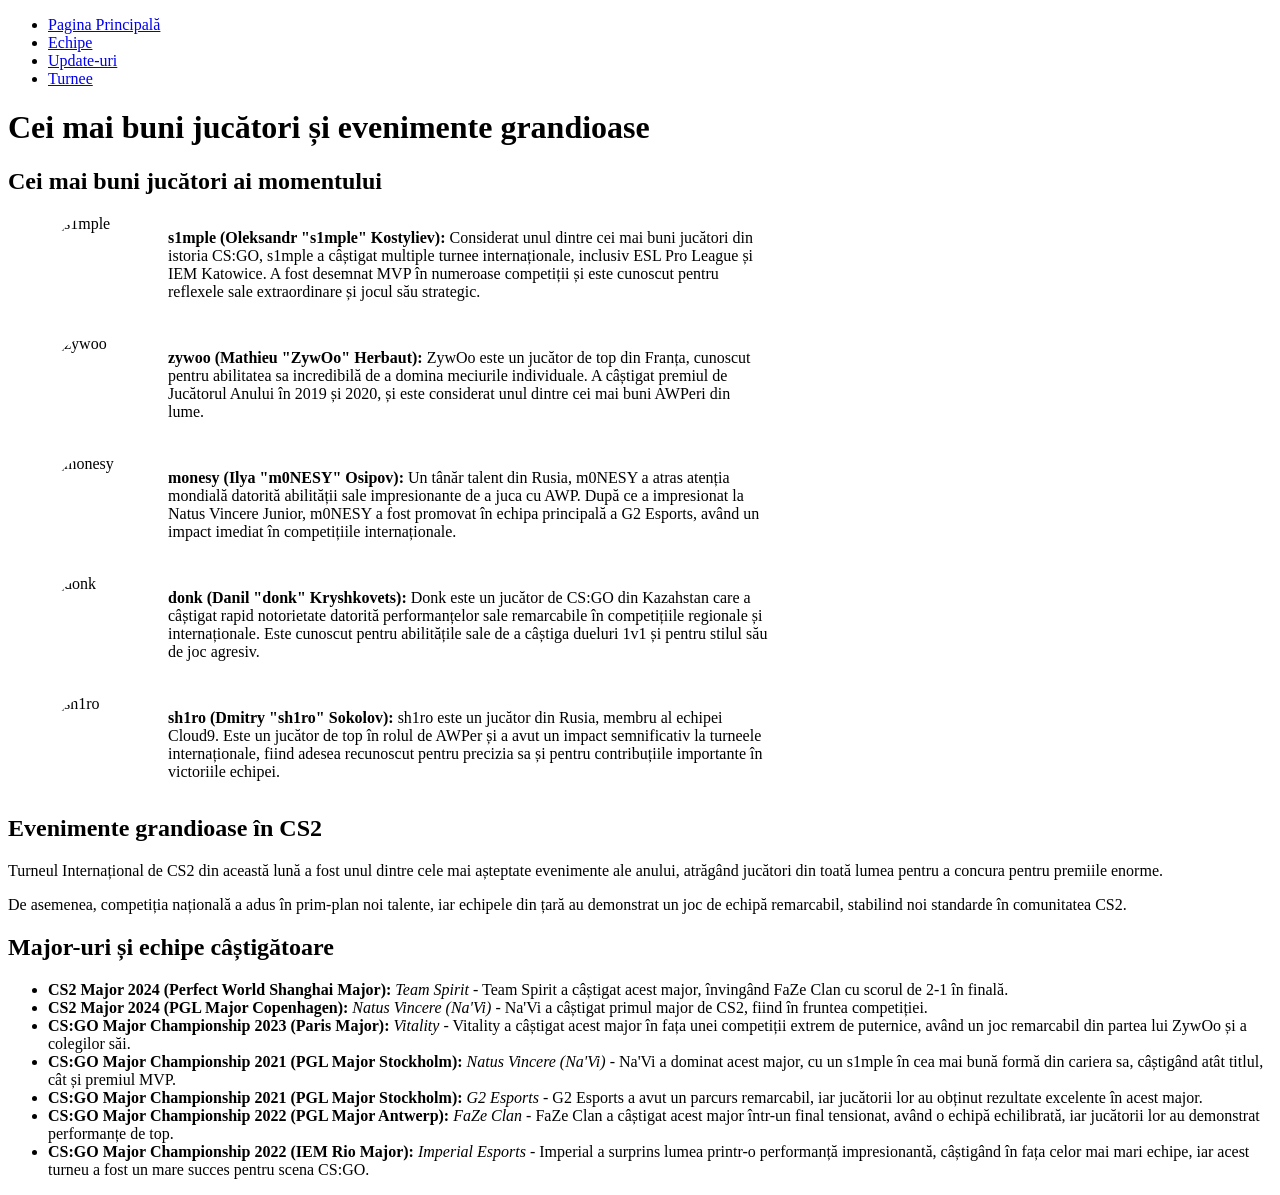
==== index.html @ 04b4ad7c "Upload all files" ====
<!DOCTYPE html>
<html lang="ro">
<head>
    <meta charset="UTF-8">
    <meta name="viewport" content="width=device-width, initial-scale=1.0">
    <title>Pagina Principală - CS2</title>
    <style>
        .jucator {
            display: flex;
            align-items: center;
            margin-bottom: 20px;
        }
        .jucator img {
            width: 100px;
            height: 100px;
            margin-right: 20px;
            border-radius: 50%;
        }
        .jucator div {
            max-width: 600px;
        }
    </style>
</head>
<body>
    <nav>
        <ul>
            <li><a href="pagina principala.html">Pagina Principală</a></li>
            <li><a href="echipe.html">Echipe</a></li>
            <li><a href="update.html">Update-uri</a></li>
            <li><a href="turnee.html">Turnee</a></li>
        </ul>
    </nav>
    
    <h1>Cei mai buni jucători și evenimente grandioase</h1>
    
    <section>
        <h2>Cei mai buni jucători ai momentului</h2>
        <ul>
            <li class="jucator">
                <img src="C:\Users\gabri\OneDrive\Desktop\site\s1mple.jpg" alt="s1mple">
                <div>
                    <strong>s1mple (Oleksandr "s1mple" Kostyliev):</strong> Considerat unul dintre cei mai buni jucători din istoria CS:GO, s1mple a câștigat multiple turnee internaționale, inclusiv ESL Pro League și IEM Katowice. A fost desemnat MVP în numeroase competiții și este cunoscut pentru reflexele sale extraordinare și jocul său strategic.
                </div>
            </li>
            <li class="jucator">
                <img src="C:\Users\gabri\OneDrive\Desktop\site\zywoo.jpg" alt="zywoo">
                <div>
                    <strong>zywoo (Mathieu "ZywOo" Herbaut):</strong> ZywOo este un jucător de top din Franța, cunoscut pentru abilitatea sa incredibilă de a domina meciurile individuale. A câștigat premiul de Jucătorul Anului în 2019 și 2020, și este considerat unul dintre cei mai buni AWPeri din lume.
                </div>
            </li>
            <li class="jucator">
                <img src="C:\Users\gabri\OneDrive\Desktop\site\monesy.jpg" alt="monesy">
                <div>
                    <strong>monesy (Ilya "m0NESY" Osipov):</strong> Un tânăr talent din Rusia, m0NESY a atras atenția mondială datorită abilității sale impresionante de a juca cu AWP. După ce a impresionat la Natus Vincere Junior, m0NESY a fost promovat în echipa principală a G2 Esports, având un impact imediat în competițiile internaționale.
                </div>
            </li>
            <li class="jucator">
                <img src="C:\Users\gabri\OneDrive\Desktop\site\donk.jpg" alt="donk">
                <div>
                    <strong>donk (Danil "donk" Kryshkovets):</strong> Donk este un jucător de CS:GO din Kazahstan care a câștigat rapid notorietate datorită performanțelor sale remarcabile în competițiile regionale și internaționale. Este cunoscut pentru abilitățile sale de a câștiga dueluri 1v1 și pentru stilul său de joc agresiv.
                </div>
            </li>
            <li class="jucator">
                <img src="C:\Users\gabri\OneDrive\Desktop\site\sh1ro.jpg" alt="sh1ro">
                <div>
                    <strong>sh1ro (Dmitry "sh1ro" Sokolov):</strong> sh1ro este un jucător din Rusia, membru al echipei Cloud9. Este un jucător de top în rolul de AWPer și a avut un impact semnificativ la turneele internaționale, fiind adesea recunoscut pentru precizia sa și pentru contribuțiile importante în victoriile echipei.
                </div>
            </li>
        </ul>
    </section>

    <section>
        <h2>Evenimente grandioase în CS2</h2>
        <p>Turneul Internațional de CS2 din această lună a fost unul dintre cele mai așteptate evenimente ale anului, atrăgând jucători din toată lumea pentru a concura pentru premiile enorme.</p>
        <p>De asemenea, competiția națională a adus în prim-plan noi talente, iar echipele din țară au demonstrat un joc de echipă remarcabil, stabilind noi standarde în comunitatea CS2.</p>
    </section>
    
    <section>
        <h2>Major-uri și echipe câștigătoare</h2>
        <ul>
            <li><strong>CS2 Major 2024 (Perfect World Shanghai Major):</strong> <em>Team Spirit</em> - Team Spirit a câștigat acest major, învingând FaZe Clan cu scorul de 2-1 în finală.</li>
            <li><strong>CS2 Major 2024 (PGL Major Copenhagen):</strong> <em>Natus Vincere (Na'Vi)</em> - Na'Vi a câștigat primul major de CS2, fiind în fruntea competiției.</li>
            <li><strong>CS:GO Major Championship 2023 (Paris Major):</strong> <em>Vitality</em> - Vitality a câștigat acest major în fața unei competiții extrem de puternice, având un joc remarcabil din partea lui ZywOo și a colegilor săi.</li>
            <li><strong>CS:GO Major Championship 2021 (PGL Major Stockholm):</strong> <em>Natus Vincere (Na'Vi)</em> - Na'Vi a dominat acest major, cu un s1mple în cea mai bună formă din cariera sa, câștigând atât titlul, cât și premiul MVP.</li>
            <li><strong>CS:GO Major Championship 2021 (PGL Major Stockholm):</strong> <em>G2 Esports</em> - G2 Esports a avut un parcurs remarcabil, iar jucătorii lor au obținut rezultate excelente în acest major.</li>
            <li><strong>CS:GO Major Championship 2022 (PGL Major Antwerp):</strong> <em>FaZe Clan</em> - FaZe Clan a câștigat acest major într-un final tensionat, având o echipă echilibrată, iar jucătorii lor au demonstrat performanțe de top.</li>
            <li><strong>CS:GO Major Championship 2022 (IEM Rio Major):</strong> <em>Imperial Esports</em> - Imperial a surprins lumea printr-o performanță impresionantă, câștigând în fața celor mai mari echipe, iar acest turneu a fost un mare succes pentru scena CS:GO.</li>
        </ul>
    </section>
    
</body>
</html>
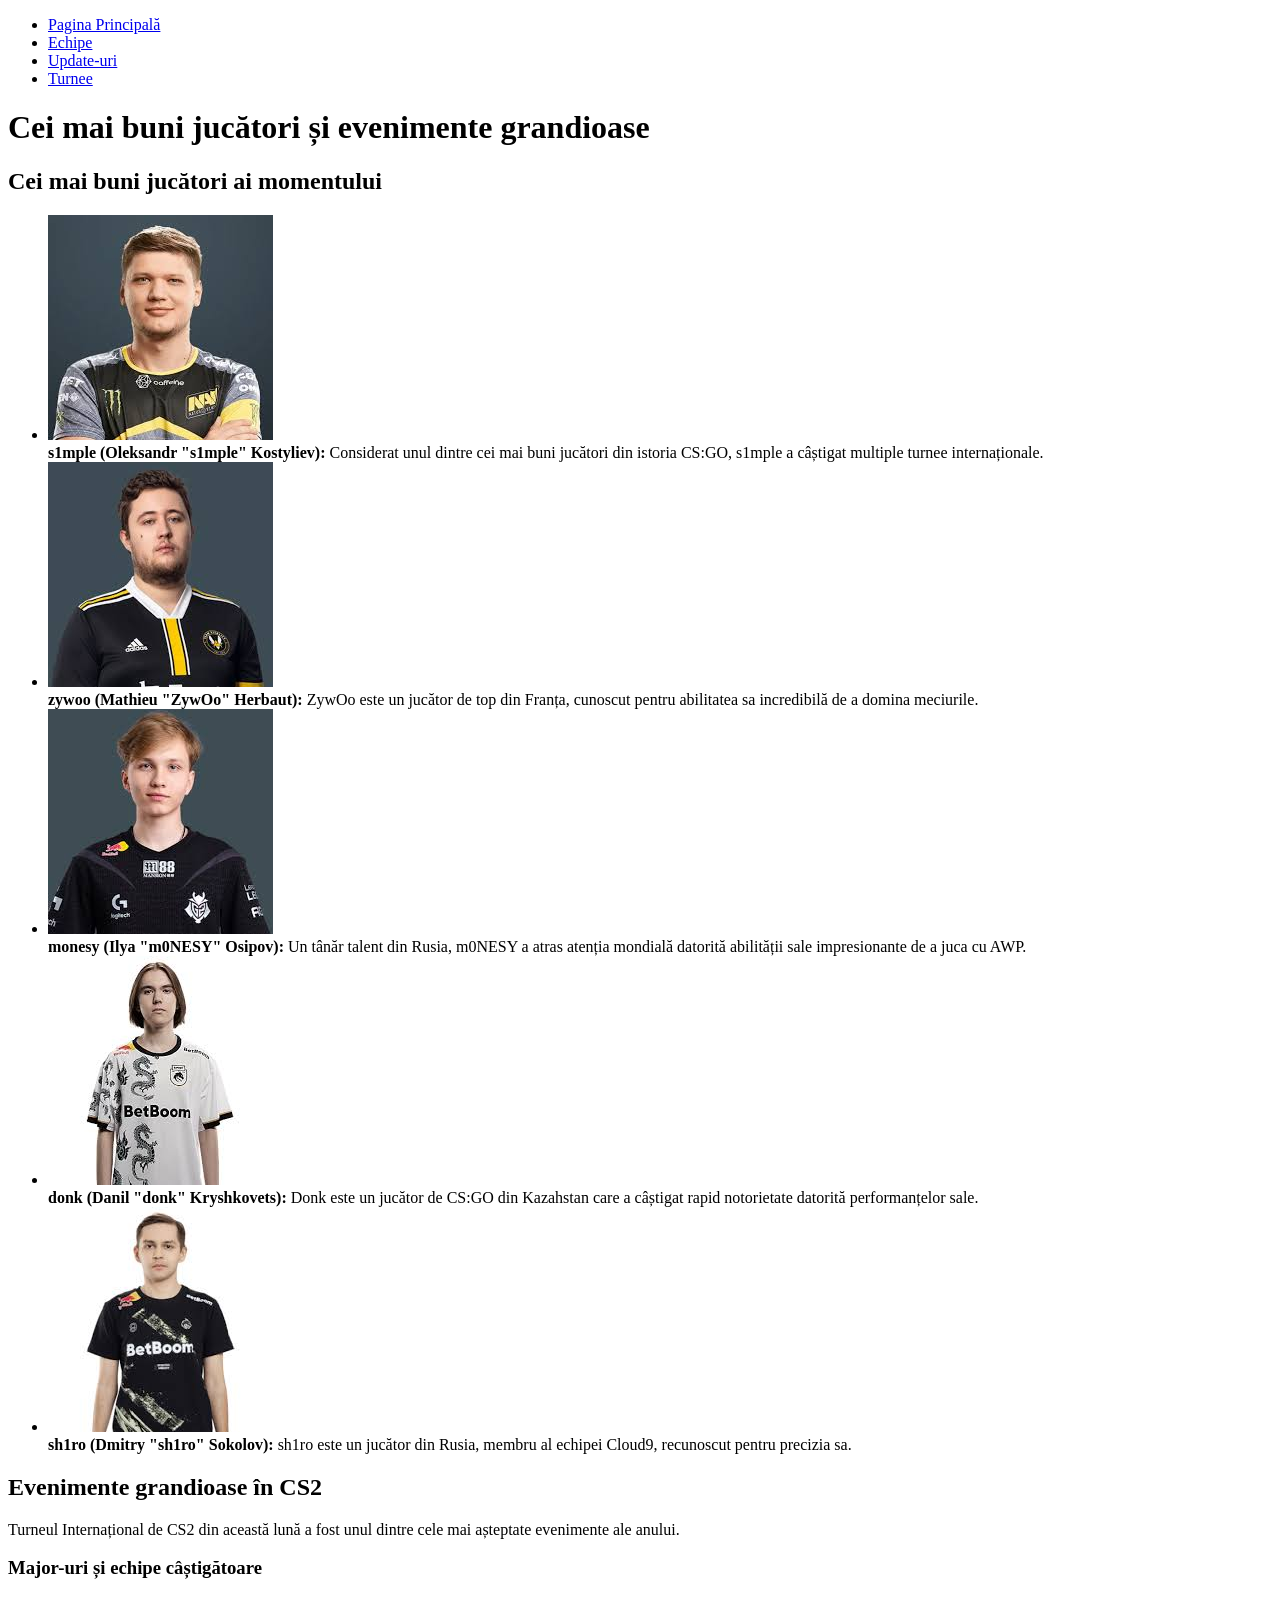
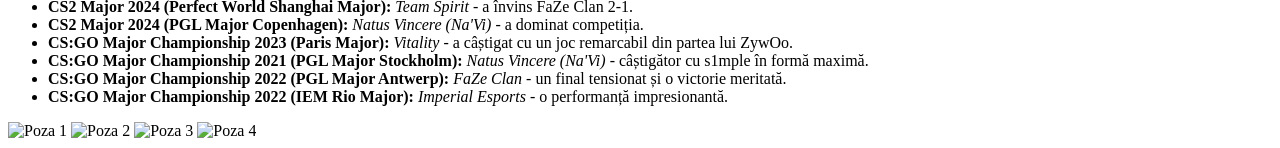
==== commit f28d63c4: "Add stylesheets for turnee.html and update.html; create new CSS files" ====
--- a/index.html
+++ b/index.html
@@ -4,27 +4,12 @@
     <meta charset="UTF-8">
     <meta name="viewport" content="width=device-width, initial-scale=1.0">
     <title>Pagina Principală - CS2</title>
-    <style>
-        .jucator {
-            display: flex;
-            align-items: center;
-            margin-bottom: 20px;
-        }
-        .jucator img {
-            width: 100px;
-            height: 100px;
-            margin-right: 20px;
-            border-radius: 50%;
-        }
-        .jucator div {
-            max-width: 600px;
-        }
-    </style>
+    <link rel="stylesheet" href="C:\Users\gabri\OneDrive\Desktop\site\assets\css\stile.css">
 </head>
 <body>
     <nav>
         <ul>
-            <li><a href="pagina principala.html">Pagina Principală</a></li>
+            <li><a href="pagina_principala.html">Pagina Principală</a></li>
             <li><a href="echipe.html">Echipe</a></li>
             <li><a href="update.html">Update-uri</a></li>
             <li><a href="turnee.html">Turnee</a></li>
@@ -33,60 +18,66 @@
     
     <h1>Cei mai buni jucători și evenimente grandioase</h1>
     
-    <section>
-        <h2>Cei mai buni jucători ai momentului</h2>
-        <ul>
-            <li class="jucator">
-                <img src="C:\Users\gabri\OneDrive\Desktop\site\s1mple.jpg" alt="s1mple">
-                <div>
-                    <strong>s1mple (Oleksandr "s1mple" Kostyliev):</strong> Considerat unul dintre cei mai buni jucători din istoria CS:GO, s1mple a câștigat multiple turnee internaționale, inclusiv ESL Pro League și IEM Katowice. A fost desemnat MVP în numeroase competiții și este cunoscut pentru reflexele sale extraordinare și jocul său strategic.
-                </div>
-            </li>
-            <li class="jucator">
-                <img src="C:\Users\gabri\OneDrive\Desktop\site\zywoo.jpg" alt="zywoo">
-                <div>
-                    <strong>zywoo (Mathieu "ZywOo" Herbaut):</strong> ZywOo este un jucător de top din Franța, cunoscut pentru abilitatea sa incredibilă de a domina meciurile individuale. A câștigat premiul de Jucătorul Anului în 2019 și 2020, și este considerat unul dintre cei mai buni AWPeri din lume.
-                </div>
-            </li>
-            <li class="jucator">
-                <img src="C:\Users\gabri\OneDrive\Desktop\site\monesy.jpg" alt="monesy">
-                <div>
-                    <strong>monesy (Ilya "m0NESY" Osipov):</strong> Un tânăr talent din Rusia, m0NESY a atras atenția mondială datorită abilității sale impresionante de a juca cu AWP. După ce a impresionat la Natus Vincere Junior, m0NESY a fost promovat în echipa principală a G2 Esports, având un impact imediat în competițiile internaționale.
-                </div>
-            </li>
-            <li class="jucator">
-                <img src="C:\Users\gabri\OneDrive\Desktop\site\donk.jpg" alt="donk">
-                <div>
-                    <strong>donk (Danil "donk" Kryshkovets):</strong> Donk este un jucător de CS:GO din Kazahstan care a câștigat rapid notorietate datorită performanțelor sale remarcabile în competițiile regionale și internaționale. Este cunoscut pentru abilitățile sale de a câștiga dueluri 1v1 și pentru stilul său de joc agresiv.
-                </div>
-            </li>
-            <li class="jucator">
-                <img src="C:\Users\gabri\OneDrive\Desktop\site\sh1ro.jpg" alt="sh1ro">
-                <div>
-                    <strong>sh1ro (Dmitry "sh1ro" Sokolov):</strong> sh1ro este un jucător din Rusia, membru al echipei Cloud9. Este un jucător de top în rolul de AWPer și a avut un impact semnificativ la turneele internaționale, fiind adesea recunoscut pentru precizia sa și pentru contribuțiile importante în victoriile echipei.
-                </div>
-            </li>
-        </ul>
-    </section>
+    <div class="container">
+        <section class="jucatori">
+            <h2>Cei mai buni jucători ai momentului</h2>
+            <ul>
+                <li class="jucator">
+                    <img src="assets/img/s1mple.jpg" alt="s1mple">
+                    <div>
+                        <strong>s1mple (Oleksandr "s1mple" Kostyliev):</strong> Considerat unul dintre cei mai buni jucători din istoria CS:GO, s1mple a câștigat multiple turnee internaționale.
+                    </div>
+                </li>
+                <li class="jucator">
+                    <img src="assets/img/zywoo.jpg" alt="zywoo">
+                    <div>
+                        <strong>zywoo (Mathieu "ZywOo" Herbaut):</strong> ZywOo este un jucător de top din Franța, cunoscut pentru abilitatea sa incredibilă de a domina meciurile.
+                    </div>
+                </li>
+                <li class="jucator">
+                    <img src="assets/img/monesy.jpg" alt="monesy">
+                    <div>
+                        <strong>monesy (Ilya "m0NESY" Osipov):</strong> Un tânăr talent din Rusia, m0NESY a atras atenția mondială datorită abilității sale impresionante de a juca cu AWP.
+                    </div>
+                </li>
+                <li class="jucator">
+                    <img src="assets/img/donk.jpg" alt="donk">
+                    <div>
+                        <strong>donk (Danil "donk" Kryshkovets):</strong> Donk este un jucător de CS:GO din Kazahstan care a câștigat rapid notorietate datorită performanțelor sale.
+                    </div>
+                </li>
+                <li class="jucator">
+                    <img src="assets/img/sh1ro.jpg" alt="sh1ro">
+                    <div>
+                        <strong>sh1ro (Dmitry "sh1ro" Sokolov):</strong> sh1ro este un jucător din Rusia, membru al echipei Cloud9, recunoscut pentru precizia sa.
+                    </div>
+                </li>
+            </ul>
+        </section>
 
-    <section>
-        <h2>Evenimente grandioase în CS2</h2>
-        <p>Turneul Internațional de CS2 din această lună a fost unul dintre cele mai așteptate evenimente ale anului, atrăgând jucători din toată lumea pentru a concura pentru premiile enorme.</p>
-        <p>De asemenea, competiția națională a adus în prim-plan noi talente, iar echipele din țară au demonstrat un joc de echipă remarcabil, stabilind noi standarde în comunitatea CS2.</p>
-    </section>
-    
-    <section>
-        <h2>Major-uri și echipe câștigătoare</h2>
-        <ul>
-            <li><strong>CS2 Major 2024 (Perfect World Shanghai Major):</strong> <em>Team Spirit</em> - Team Spirit a câștigat acest major, învingând FaZe Clan cu scorul de 2-1 în finală.</li>
-            <li><strong>CS2 Major 2024 (PGL Major Copenhagen):</strong> <em>Natus Vincere (Na'Vi)</em> - Na'Vi a câștigat primul major de CS2, fiind în fruntea competiției.</li>
-            <li><strong>CS:GO Major Championship 2023 (Paris Major):</strong> <em>Vitality</em> - Vitality a câștigat acest major în fața unei competiții extrem de puternice, având un joc remarcabil din partea lui ZywOo și a colegilor săi.</li>
-            <li><strong>CS:GO Major Championship 2021 (PGL Major Stockholm):</strong> <em>Natus Vincere (Na'Vi)</em> - Na'Vi a dominat acest major, cu un s1mple în cea mai bună formă din cariera sa, câștigând atât titlul, cât și premiul MVP.</li>
-            <li><strong>CS:GO Major Championship 2021 (PGL Major Stockholm):</strong> <em>G2 Esports</em> - G2 Esports a avut un parcurs remarcabil, iar jucătorii lor au obținut rezultate excelente în acest major.</li>
-            <li><strong>CS:GO Major Championship 2022 (PGL Major Antwerp):</strong> <em>FaZe Clan</em> - FaZe Clan a câștigat acest major într-un final tensionat, având o echipă echilibrată, iar jucătorii lor au demonstrat performanțe de top.</li>
-            <li><strong>CS:GO Major Championship 2022 (IEM Rio Major):</strong> <em>Imperial Esports</em> - Imperial a surprins lumea printr-o performanță impresionantă, câștigând în fața celor mai mari echipe, iar acest turneu a fost un mare succes pentru scena CS:GO.</li>
-        </ul>
-    </section>
-    
+        <section class="evenimente">
+            <h2>Evenimente grandioase în CS2</h2>
+            <p>Turneul Internațional de CS2 din această lună a fost unul dintre cele mai așteptate evenimente ale anului.</p>
+
+            <h3>Major-uri și echipe câștigătoare</h3>
+            <ul>
+                <li><strong>CS2 Major 2024 (Perfect World Shanghai Major):</strong> <em>Team Spirit</em> - a învins FaZe Clan 2-1.</li>
+                <li><strong>CS2 Major 2024 (PGL Major Copenhagen):</strong> <em>Natus Vincere (Na'Vi)</em> - a dominat competiția.</li>
+                <li><strong>CS:GO Major Championship 2023 (Paris Major):</strong> <em>Vitality</em> - a câștigat cu un joc remarcabil din partea lui ZywOo.</li>
+                <li><strong>CS:GO Major Championship 2021 (PGL Major Stockholm):</strong> <em>Natus Vincere (Na'Vi)</em> - câștigător cu s1mple în formă maximă.</li>
+                <li><strong>CS:GO Major Championship 2022 (PGL Major Antwerp):</strong> <em>FaZe Clan</em> - un final tensionat și o victorie meritată.</li>
+                <li><strong>CS:GO Major Championship 2022 (IEM Rio Major):</strong> <em>Imperial Esports</em> - o performanță impresionantă.</li>
+            </ul>
+
+            <!-- Adăugăm poze sub secțiunea de evenimente -->
+            <div class="poze-evenimente">
+                <img src="C:\Users\gabri\OneDrive\Desktop\site\assets\img\poza1.jpg" alt="Poza 1">
+                <img src="C:\Users\gabri\OneDrive\Desktop\site\assets\img\poza2.jpg" alt="Poza 2">
+                <img src="C:\Users\gabri\OneDrive\Desktop\site\assets\img\download.jpg" alt="Poza 3">
+                <img src="C:\Users\gabri\OneDrive\Desktop\site\assets\img\COD_PGL_2024_Major_Copenhagen_Navi_win-1024x576.jpg" alt="Poza 4">
+            </div>
+        </section>
+    </div>
+
 </body>
 </html>
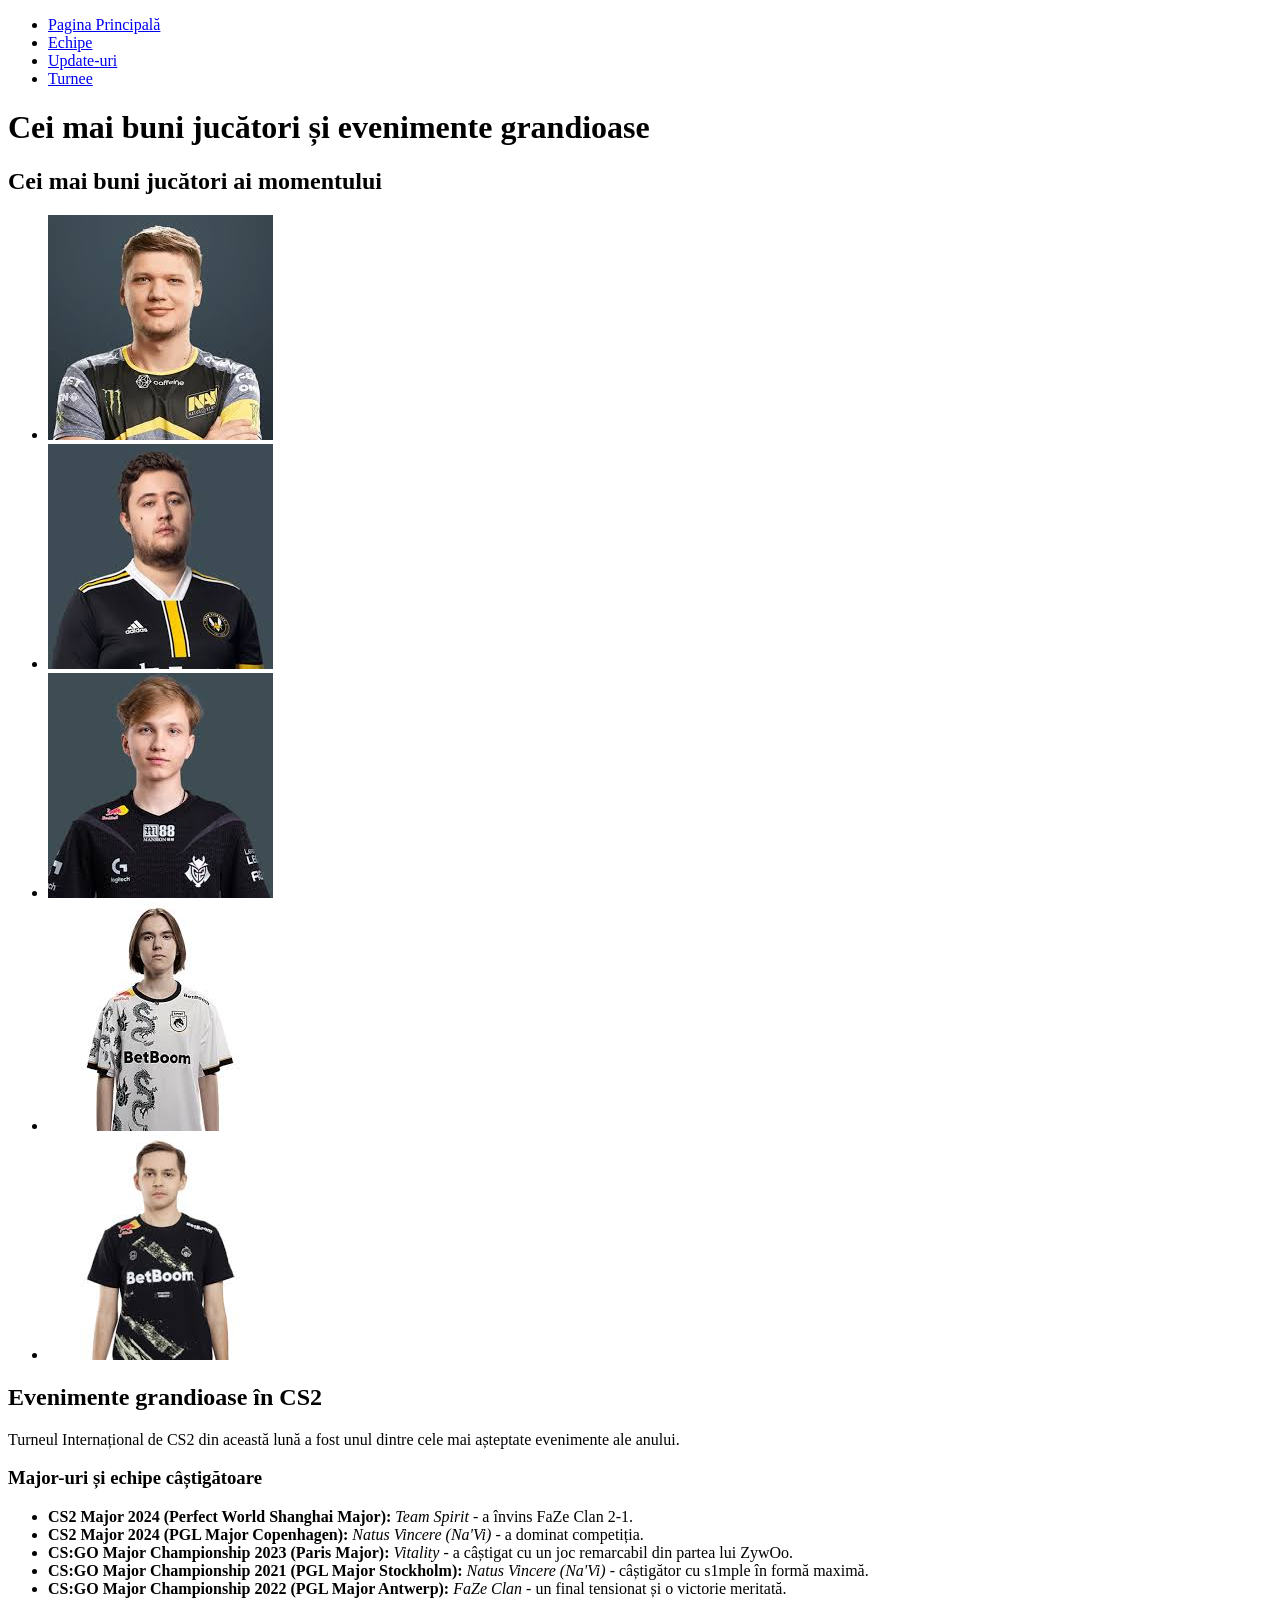
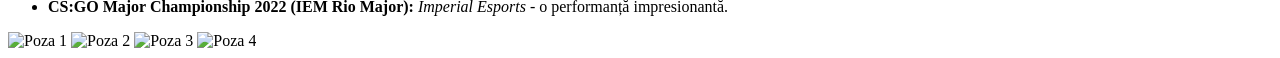
==== commit 204f0000: "lab3" ====
--- a/index.html
+++ b/index.html
@@ -5,6 +5,7 @@
     <meta name="viewport" content="width=device-width, initial-scale=1.0">
     <title>Pagina Principală - CS2</title>
     <link rel="stylesheet" href="C:\Users\gabri\OneDrive\Desktop\site\assets\css\stile.css">
+    <script src="C:\Users\gabri\OneDrive\Desktop\site\assets\javascript\info-box.js" defer></script> <!-- Adăugăm scriptul de info box -->
 </head>
 <body>
     <nav>
@@ -23,34 +24,19 @@
             <h2>Cei mai buni jucători ai momentului</h2>
             <ul>
                 <li class="jucator">
-                    <img src="assets/img/s1mple.jpg" alt="s1mple">
-                    <div>
-                        <strong>s1mple (Oleksandr "s1mple" Kostyliev):</strong> Considerat unul dintre cei mai buni jucători din istoria CS:GO, s1mple a câștigat multiple turnee internaționale.
-                    </div>
+                    <img src="assets/img/s1mple.jpg" alt="s1mple" onclick="afiseazaInfo('info-s1mple')">
                 </li>
                 <li class="jucator">
-                    <img src="assets/img/zywoo.jpg" alt="zywoo">
-                    <div>
-                        <strong>zywoo (Mathieu "ZywOo" Herbaut):</strong> ZywOo este un jucător de top din Franța, cunoscut pentru abilitatea sa incredibilă de a domina meciurile.
-                    </div>
+                    <img src="assets/img/zywoo.jpg" alt="zywoo" onclick="afiseazaInfo('info-zywoo')">
                 </li>
                 <li class="jucator">
-                    <img src="assets/img/monesy.jpg" alt="monesy">
-                    <div>
-                        <strong>monesy (Ilya "m0NESY" Osipov):</strong> Un tânăr talent din Rusia, m0NESY a atras atenția mondială datorită abilității sale impresionante de a juca cu AWP.
-                    </div>
+                    <img src="assets/img/monesy.jpg" alt="monesy" onclick="afiseazaInfo('info-monesy')">
                 </li>
                 <li class="jucator">
-                    <img src="assets/img/donk.jpg" alt="donk">
-                    <div>
-                        <strong>donk (Danil "donk" Kryshkovets):</strong> Donk este un jucător de CS:GO din Kazahstan care a câștigat rapid notorietate datorită performanțelor sale.
-                    </div>
+                    <img src="assets/img/donk.jpg" alt="donk" onclick="afiseazaInfo('info-donk')">
                 </li>
                 <li class="jucator">
-                    <img src="assets/img/sh1ro.jpg" alt="sh1ro">
-                    <div>
-                        <strong>sh1ro (Dmitry "sh1ro" Sokolov):</strong> sh1ro este un jucător din Rusia, membru al echipei Cloud9, recunoscut pentru precizia sa.
-                    </div>
+                    <img src="assets/img/sh1ro.jpg" alt="sh1ro" onclick="afiseazaInfo('info-sh1ro')">
                 </li>
             </ul>
         </section>
@@ -79,5 +65,7 @@
         </section>
     </div>
 
+    <!-- Box-ul de info care va fi populat din JS -->
+    <div id="info-box" class="info-box"></div>
 </body>
 </html>
